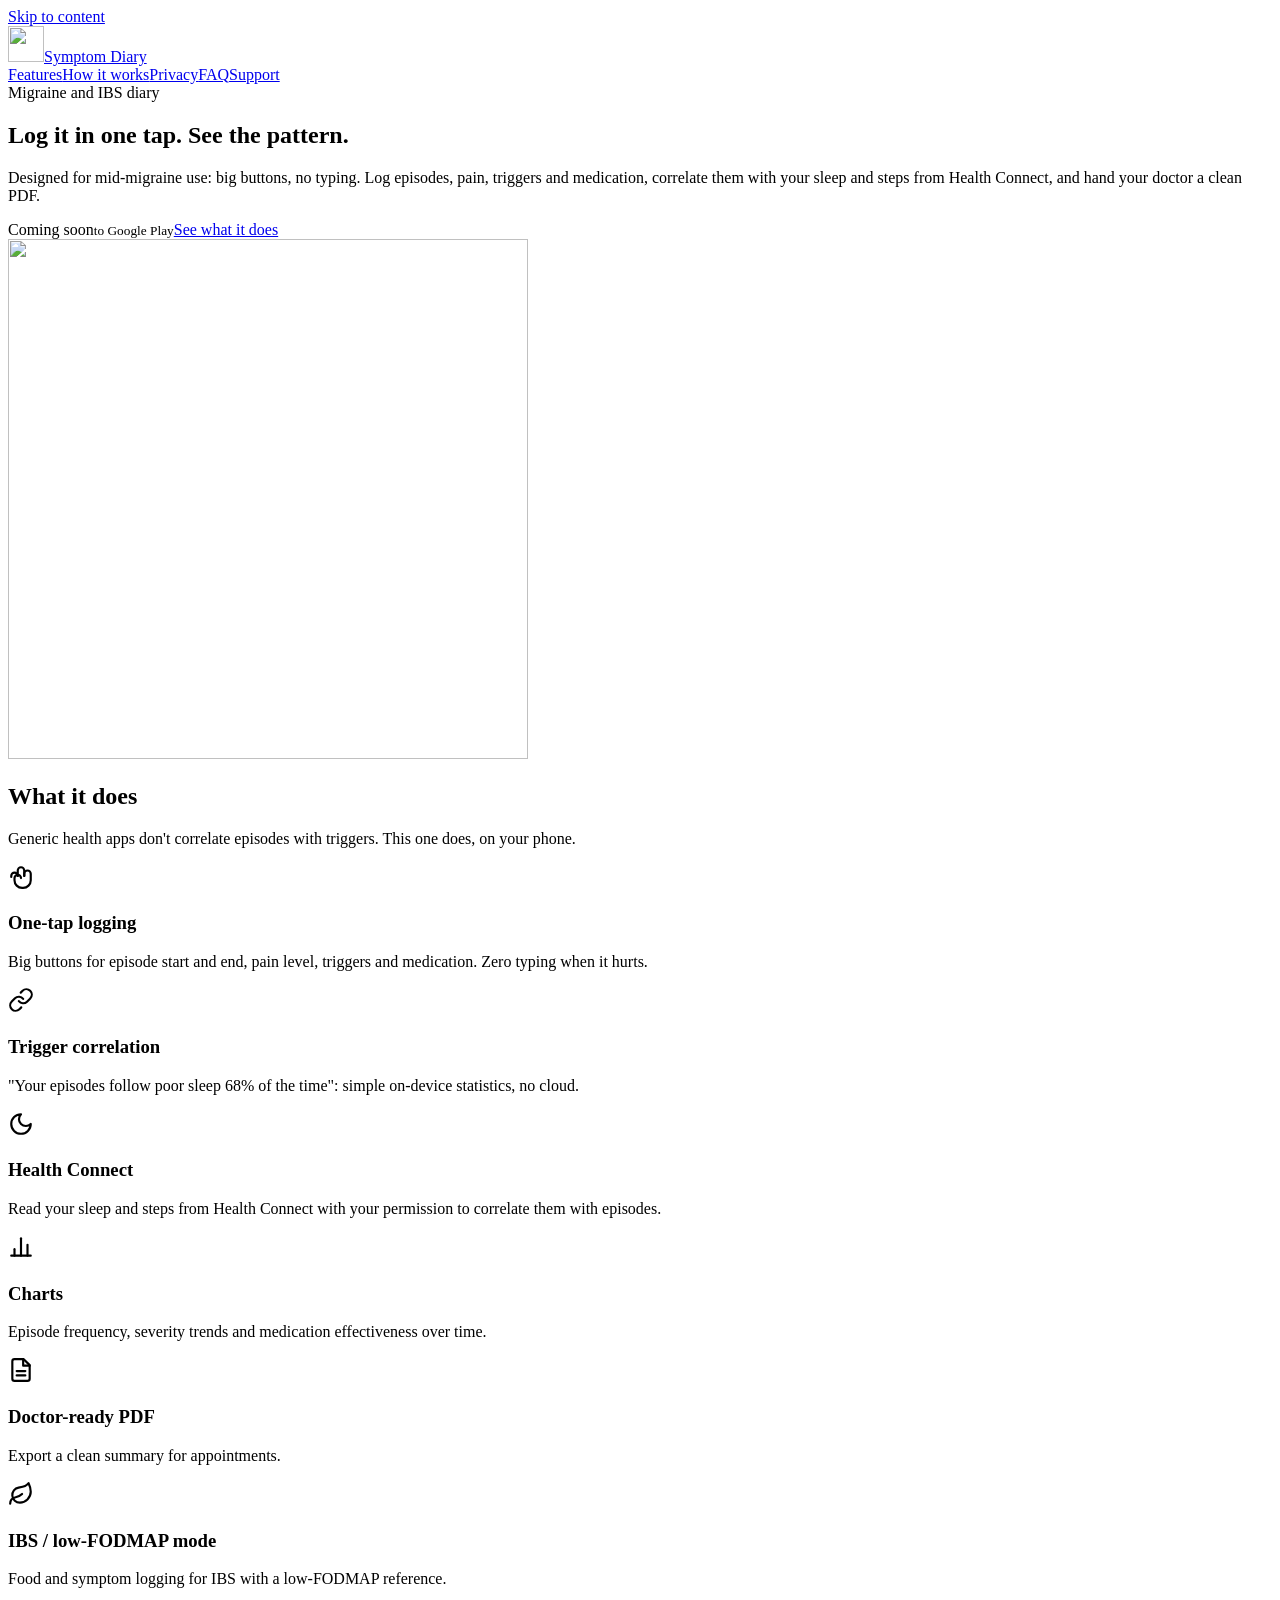
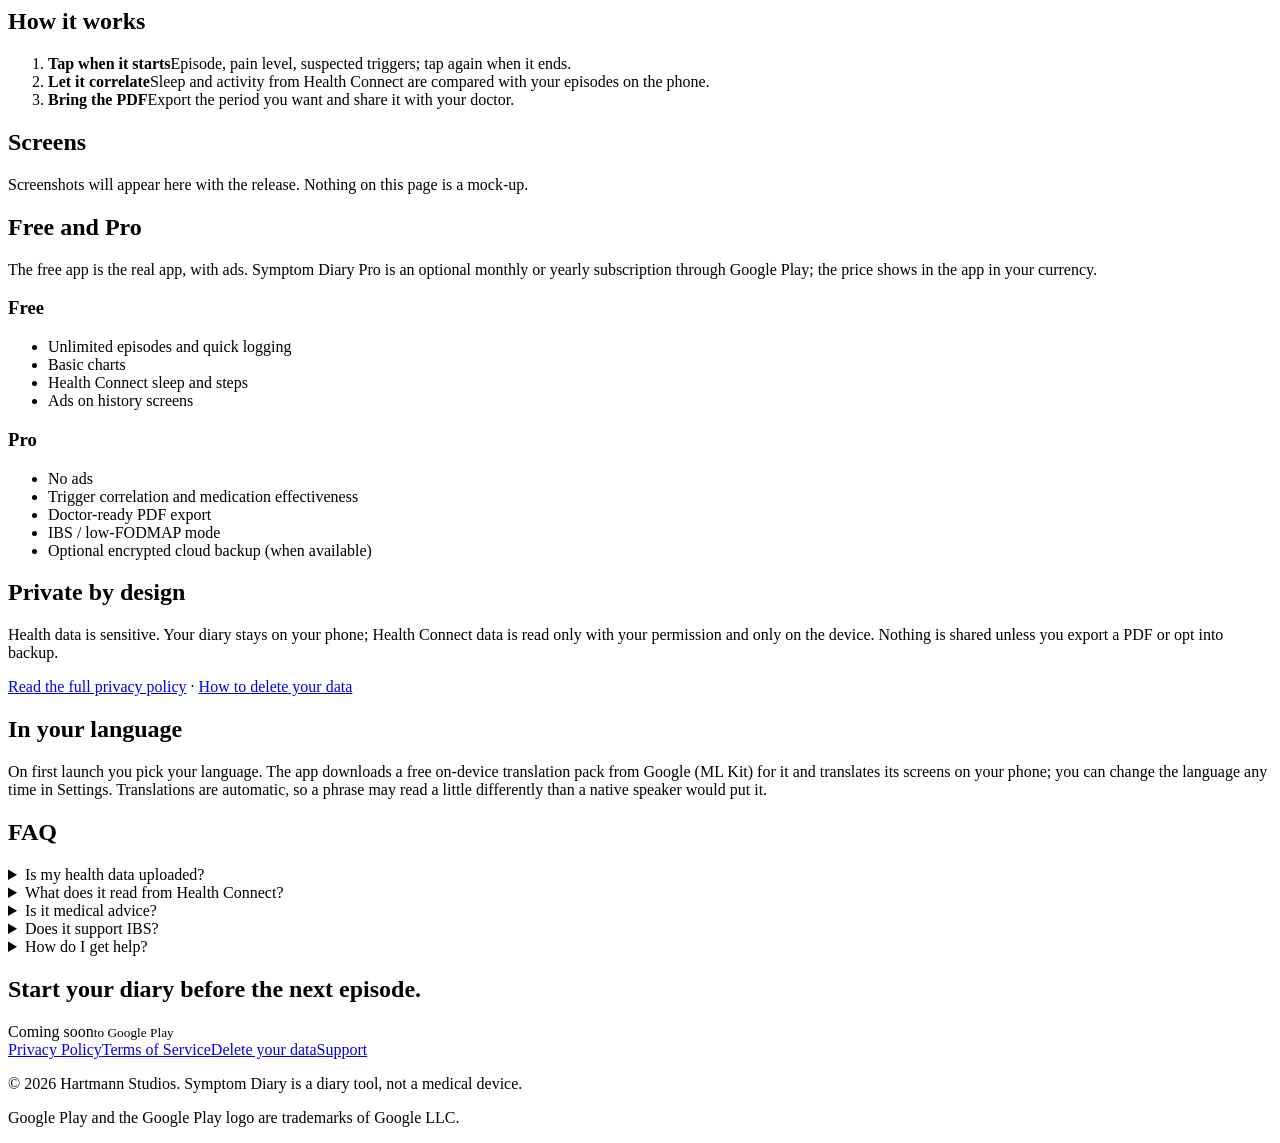
==== index.html @ 0bba3cdd "Initial site" ====
<!doctype html><html lang="en"><head><meta charset="utf-8"><meta name="viewport" content="width=device-width,initial-scale=1">
<title>Symptom Diary — Find what triggers your migraines</title><meta name="description" content="Designed for mid-migraine use: big buttons, no typing. Log episodes, pain, triggers and medication, correlate them with your sleep and steps from Health Connect, and hand your doctor a clean PDF."><link rel="canonical" href="https://chartmann1590.github.io/symptom-diary-site/"><meta name="theme-color" content="#e11d48">
<meta property="og:type" content="website"><meta property="og:site_name" content="Symptom Diary"><meta property="og:title" content="Symptom Diary — Find what triggers your migraines"><meta property="og:description" content="Designed for mid-migraine use: big buttons, no typing. Log episodes, pain, triggers and medication, correlate them with your sleep and steps from Health Connect, and hand your doctor a clean PDF."><meta property="og:url" content="https://chartmann1590.github.io/symptom-diary-site/"><meta property="og:image" content="https://chartmann1590.github.io/symptom-diary-site/img/og.png"><meta property="og:image:width" content="1200"><meta property="og:image:height" content="630">
<meta name="twitter:card" content="summary_large_image"><meta name="twitter:title" content="Symptom Diary — Find what triggers your migraines"><meta name="twitter:description" content="Designed for mid-migraine use: big buttons, no typing. Log episodes, pain, triggers and medication, correlate them with your sleep and steps from Health Connect, and hand your doctor a clean PDF."><meta name="twitter:image" content="https://chartmann1590.github.io/symptom-diary-site/img/og.png">
<link rel="icon" type="image/png" sizes="32x32" href="/symptom-diary-site/img/icon-32.png"><link rel="apple-touch-icon" href="/symptom-diary-site/img/icon-180.png"><link rel="stylesheet" href="/symptom-diary-site/style.css"></head>
<body><a class="skip" href="#main">Skip to content</a>
<header class="top"><div class="wrap nav"><a class="brand" href="/symptom-diary-site/"><img src="/symptom-diary-site/img/icon-192.png" alt="" width="36" height="36"><span>Symptom Diary</span></a>
<nav aria-label="Main"><a href="/symptom-diary-site/#features">Features</a><a href="/symptom-diary-site/#how">How it works</a><a href="/symptom-diary-site/#privacy">Privacy</a><a href="/symptom-diary-site/#faq">FAQ</a><a class="hide-sm" href="/symptom-diary-site/support/">Support</a></nav></div></header>
<main id="main"><section class="hero"><div class="wrap"><div class="copy"><span class="kicker">Migraine and IBS diary</span><h1>Log it in one tap. See the pattern.</h1><p class="lede">Designed for mid-migraine use: big buttons, no typing. Log episodes, pain, triggers and medication, correlate them with your sleep and steps from Health Connect, and hand your doctor a clean PDF.</p><div class="ctas"><span class="btn soon" aria-label="Coming soon to Google Play"><span>Coming soon</span><small>to Google Play</small></span><a class="btn ghost" href="/symptom-diary-site/#features">See what it does</a></div></div>
<div class="art"><img src="/symptom-diary-site/img/hero.png" alt="" width="520" height="520"></div></div></section>
<section class="sec" id="features"><div class="wrap"><h2>What it does</h2><p class="sub">Generic health apps don&#x27;t correlate episodes with triggers. This one does, on your phone.</p><div class="grid"><div class="card"><div class="ic" aria-hidden="true"><svg width="26" height="26" viewBox="0 0 24 24" fill="none" stroke="currentColor" stroke-width="2" stroke-linecap="round" stroke-linejoin="round"><path d="M9 11V6a3 3 0 0 1 6 0v5"/><path d="M15 11V9a3 3 0 0 1 6 0v6a7 7 0 0 1-7 7h-1a7 7 0 0 1-7-7v-2a3 3 0 0 1 6 0"/><path d="M9 11a3 3 0 0 0-6 0v1"/></svg></div><h3>One-tap logging</h3><p>Big buttons for episode start and end, pain level, triggers and medication. Zero typing when it hurts.</p></div><div class="card"><div class="ic" aria-hidden="true"><svg width="26" height="26" viewBox="0 0 24 24" fill="none" stroke="currentColor" stroke-width="2" stroke-linecap="round" stroke-linejoin="round"><path d="M10 13a5 5 0 0 0 7.54.54l3-3a5 5 0 0 0-7.07-7.07l-1.72 1.71"/><path d="M14 11a5 5 0 0 0-7.54-.54l-3 3a5 5 0 0 0 7.07 7.07l1.71-1.71"/></svg></div><h3>Trigger correlation</h3><p>&quot;Your episodes follow poor sleep 68% of the time&quot;: simple on-device statistics, no cloud.</p></div><div class="card"><div class="ic" aria-hidden="true"><svg width="26" height="26" viewBox="0 0 24 24" fill="none" stroke="currentColor" stroke-width="2" stroke-linecap="round" stroke-linejoin="round"><path d="M12 3a6 6 0 0 0 9 9 9 9 0 1 1-9-9Z"/></svg></div><h3>Health Connect</h3><p>Read your sleep and steps from Health Connect with your permission to correlate them with episodes.</p></div><div class="card"><div class="ic" aria-hidden="true"><svg width="26" height="26" viewBox="0 0 24 24" fill="none" stroke="currentColor" stroke-width="2" stroke-linecap="round" stroke-linejoin="round"><line x1="18" y1="20" x2="18" y2="10"/><line x1="12" y1="20" x2="12" y2="4"/><line x1="6" y1="20" x2="6" y2="14"/><line x1="3" y1="20" x2="21" y2="20"/></svg></div><h3>Charts</h3><p>Episode frequency, severity trends and medication effectiveness over time.</p></div><div class="card"><div class="ic" aria-hidden="true"><svg width="26" height="26" viewBox="0 0 24 24" fill="none" stroke="currentColor" stroke-width="2" stroke-linecap="round" stroke-linejoin="round"><path d="M14.5 2H6a2 2 0 0 0-2 2v16a2 2 0 0 0 2 2h12a2 2 0 0 0 2-2V7.5L14.5 2z"/><polyline points="14 2 14 8 20 8"/><line x1="8" y1="13" x2="16" y2="13"/><line x1="8" y1="17" x2="16" y2="17"/></svg></div><h3>Doctor-ready PDF</h3><p>Export a clean summary for appointments.</p></div><div class="card"><div class="ic" aria-hidden="true"><svg width="26" height="26" viewBox="0 0 24 24" fill="none" stroke="currentColor" stroke-width="2" stroke-linecap="round" stroke-linejoin="round"><path d="M11 20A7 7 0 0 1 9.8 6.1C15.5 5 17 4.48 19 2c1 2 2 4.18 2 8 0 5.5-4.78 10-10 10Z"/><path d="M2 21c0-3 1.85-5.36 5.08-6C9.5 14.52 12 13 13 12"/></svg></div><h3>IBS / low-FODMAP mode</h3><p>Food and symptom logging for IBS with a low-FODMAP reference.</p></div></div></div></section>
<section class="sec alt" id="how"><div class="wrap"><h2>How it works</h2><ol class="steps"><li><b>Tap when it starts</b><span>Episode, pain level, suspected triggers; tap again when it ends.</span></li><li><b>Let it correlate</b><span>Sleep and activity from Health Connect are compared with your episodes on the phone.</span></li><li><b>Bring the PDF</b><span>Export the period you want and share it with your doctor.</span></li></ol></div></section>
<section class="sec" id="screens"><div class="wrap"><h2>Screens</h2><p class="sub">Screenshots will appear here with the release. Nothing on this page is a mock-up.</p></div></section>
<section class="sec" id="plans"><div class="wrap"><h2>Free and Pro</h2><p class="sub">The free app is the real app, with ads. Symptom Diary Pro is an optional monthly or yearly subscription through Google Play; the price shows in the app in your currency.</p>
<div class="plans"><div class="card"><h3>Free</h3><ul><li>Unlimited episodes and quick logging</li><li>Basic charts</li><li>Health Connect sleep and steps</li><li>Ads on history screens</li></ul></div><div class="card pro"><h3>Pro</h3><ul><li>No ads</li><li>Trigger correlation and medication effectiveness</li><li>Doctor-ready PDF export</li><li>IBS / low-FODMAP mode</li><li>Optional encrypted cloud backup (when available)</li></ul></div></div></div></section>
<section class="sec alt" id="privacy"><div class="wrap"><h2>Private by design</h2><p class="sub">Health data is sensitive. Your diary stays on your phone; Health Connect data is read only with your permission and only on the device. Nothing is shared unless you export a PDF or opt into backup.</p><p><a href="/symptom-diary-site/privacy/">Read the full privacy policy</a> &middot; <a href="/symptom-diary-site/delete/">How to delete your data</a></p></div></section>
<section class="sec" id="languages"><div class="wrap"><h2>In your language</h2><p class="sub">On first launch you pick your language. The app downloads a free on-device translation pack from Google (ML Kit) for it and translates its screens on your phone; you can change the language any time in Settings. Translations are automatic, so a phrase may read a little differently than a native speaker would put it.</p></div></section>
<section class="sec alt" id="faq"><div class="wrap narrow"><h2>FAQ</h2><details><summary>Is my health data uploaded?</summary><p>No. Episodes, triggers and Health Connect data stay on your phone. The only way data leaves is a PDF you export or the optional cloud backup if you turn it on.</p></details><details><summary>What does it read from Health Connect?</summary><p>Sleep sessions and steps, with your permission, to correlate with episodes. You can revoke access in Health Connect at any time.</p></details><details><summary>Is it medical advice?</summary><p>No. It is a diary and statistics tool, not a medical device, and it does not diagnose or treat anything.</p></details><details><summary>Does it support IBS?</summary><p>Yes: an IBS / low-FODMAP mode (Pro) adds food logging and a reference list.</p></details><details><summary>How do I get help?</summary><p>Open an issue on our <a href="https://github.com/chartmann1590/symptom-diary-site/issues/new">GitHub page</a>; please never post health details there.</p></details></div></section>
<section class="sec cta-end"><div class="wrap"><h2>Start your diary before the next episode.</h2><div class="ctas"><span class="btn soon" aria-label="Coming soon to Google Play"><span>Coming soon</span><small>to Google Play</small></span></div></div></section></main>
<footer class="foot"><div class="wrap"><div class="foot-links"><a href="/symptom-diary-site/privacy/">Privacy Policy</a><a href="/symptom-diary-site/terms/">Terms of Service</a><a href="/symptom-diary-site/delete/">Delete your data</a><a href="/symptom-diary-site/support/">Support</a></div>
<p>&copy; 2026 Hartmann Studios. Symptom Diary is a diary tool, not a medical device.</p><p class="tm">Google Play and the Google Play logo are trademarks of Google LLC.</p></div></footer></body></html>
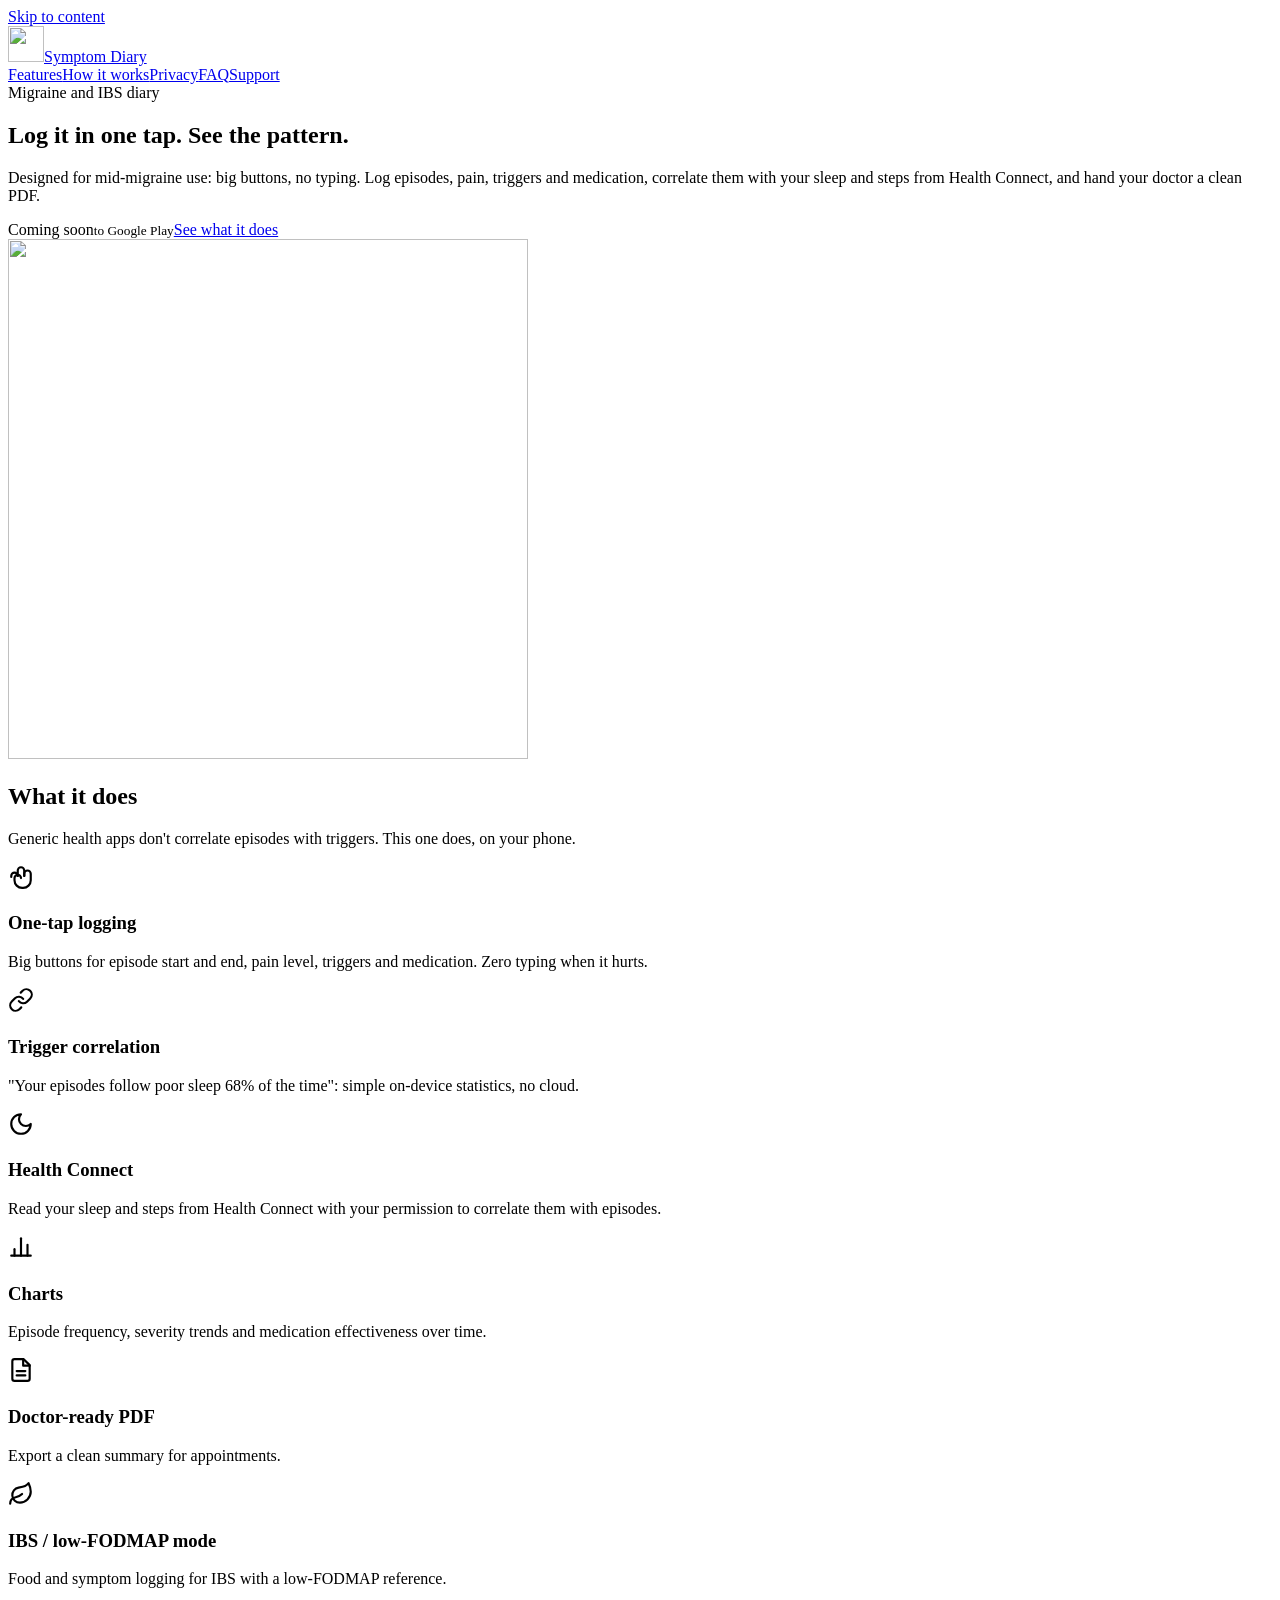
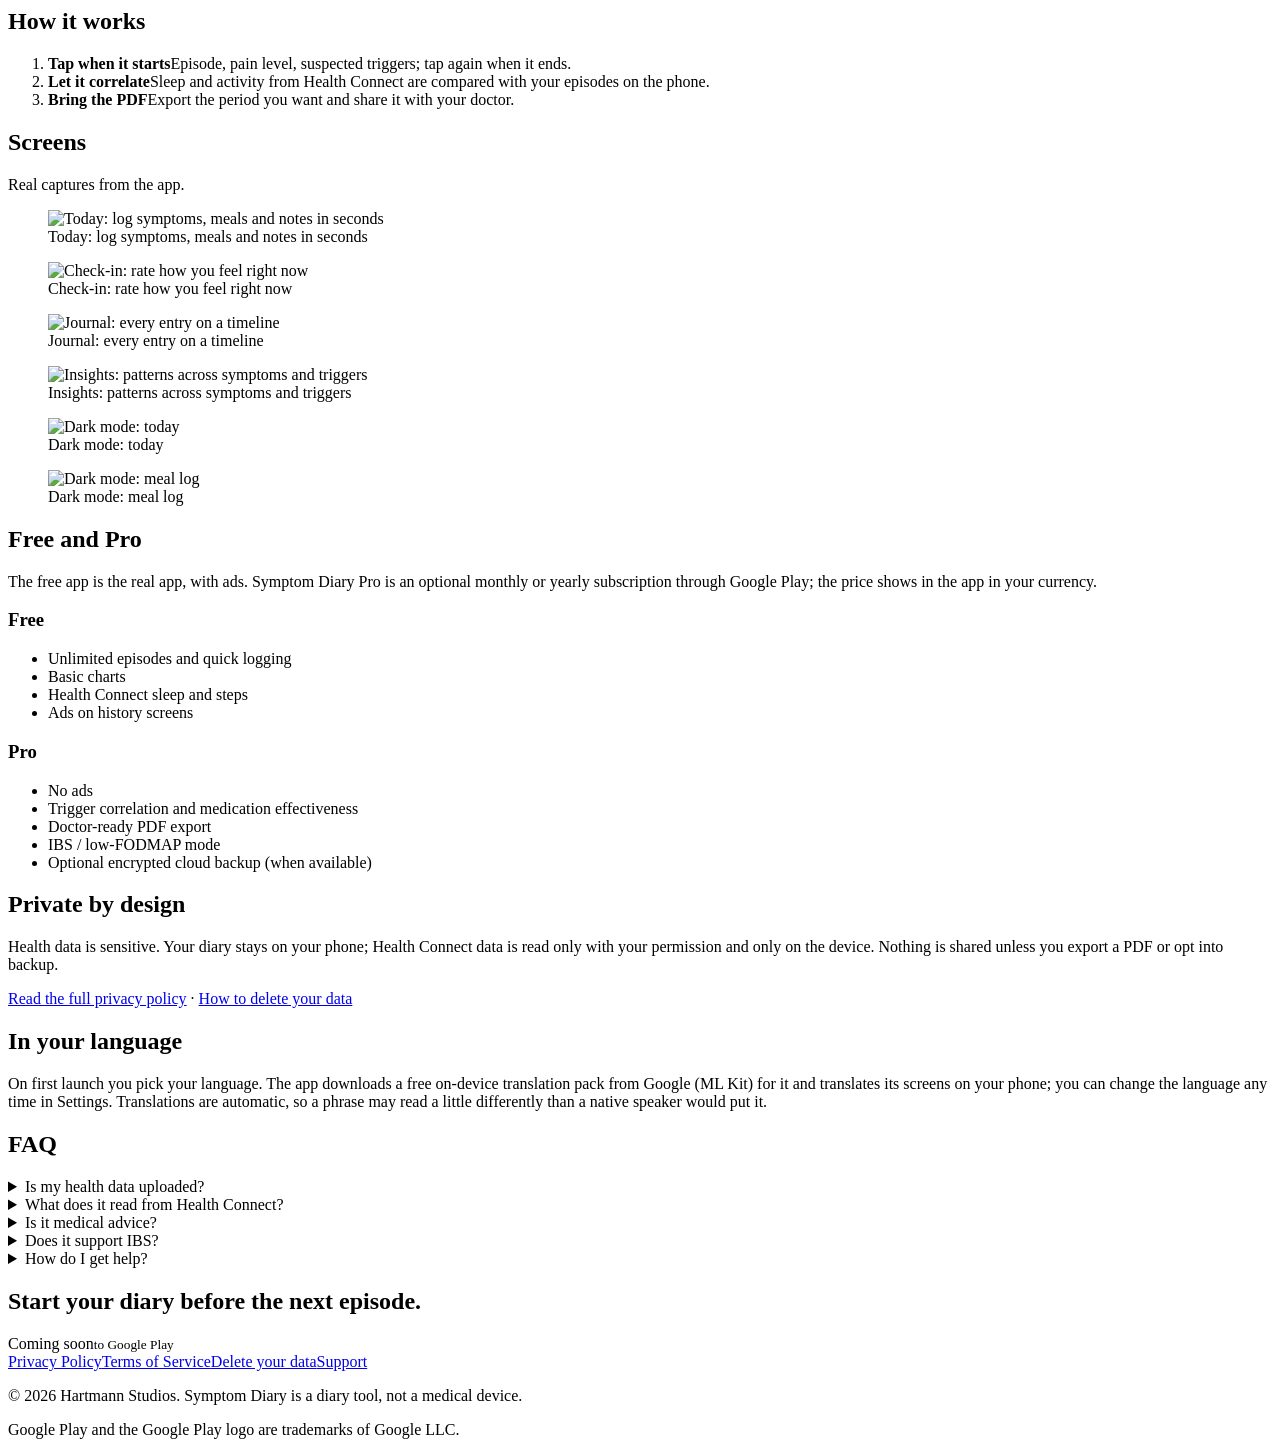
==== commit b017613c: "Add promo video and real app screenshots" ====
--- a/index.html
+++ b/index.html
@@ -9,8 +9,9 @@
 <main id="main"><section class="hero"><div class="wrap"><div class="copy"><span class="kicker">Migraine and IBS diary</span><h1>Log it in one tap. See the pattern.</h1><p class="lede">Designed for mid-migraine use: big buttons, no typing. Log episodes, pain, triggers and medication, correlate them with your sleep and steps from Health Connect, and hand your doctor a clean PDF.</p><div class="ctas"><span class="btn soon" aria-label="Coming soon to Google Play"><span>Coming soon</span><small>to Google Play</small></span><a class="btn ghost" href="/symptom-diary-site/#features">See what it does</a></div></div>
 <div class="art"><img src="/symptom-diary-site/img/hero.png" alt="" width="520" height="520"></div></div></section>
 <section class="sec" id="features"><div class="wrap"><h2>What it does</h2><p class="sub">Generic health apps don&#x27;t correlate episodes with triggers. This one does, on your phone.</p><div class="grid"><div class="card"><div class="ic" aria-hidden="true"><svg width="26" height="26" viewBox="0 0 24 24" fill="none" stroke="currentColor" stroke-width="2" stroke-linecap="round" stroke-linejoin="round"><path d="M9 11V6a3 3 0 0 1 6 0v5"/><path d="M15 11V9a3 3 0 0 1 6 0v6a7 7 0 0 1-7 7h-1a7 7 0 0 1-7-7v-2a3 3 0 0 1 6 0"/><path d="M9 11a3 3 0 0 0-6 0v1"/></svg></div><h3>One-tap logging</h3><p>Big buttons for episode start and end, pain level, triggers and medication. Zero typing when it hurts.</p></div><div class="card"><div class="ic" aria-hidden="true"><svg width="26" height="26" viewBox="0 0 24 24" fill="none" stroke="currentColor" stroke-width="2" stroke-linecap="round" stroke-linejoin="round"><path d="M10 13a5 5 0 0 0 7.54.54l3-3a5 5 0 0 0-7.07-7.07l-1.72 1.71"/><path d="M14 11a5 5 0 0 0-7.54-.54l-3 3a5 5 0 0 0 7.07 7.07l1.71-1.71"/></svg></div><h3>Trigger correlation</h3><p>&quot;Your episodes follow poor sleep 68% of the time&quot;: simple on-device statistics, no cloud.</p></div><div class="card"><div class="ic" aria-hidden="true"><svg width="26" height="26" viewBox="0 0 24 24" fill="none" stroke="currentColor" stroke-width="2" stroke-linecap="round" stroke-linejoin="round"><path d="M12 3a6 6 0 0 0 9 9 9 9 0 1 1-9-9Z"/></svg></div><h3>Health Connect</h3><p>Read your sleep and steps from Health Connect with your permission to correlate them with episodes.</p></div><div class="card"><div class="ic" aria-hidden="true"><svg width="26" height="26" viewBox="0 0 24 24" fill="none" stroke="currentColor" stroke-width="2" stroke-linecap="round" stroke-linejoin="round"><line x1="18" y1="20" x2="18" y2="10"/><line x1="12" y1="20" x2="12" y2="4"/><line x1="6" y1="20" x2="6" y2="14"/><line x1="3" y1="20" x2="21" y2="20"/></svg></div><h3>Charts</h3><p>Episode frequency, severity trends and medication effectiveness over time.</p></div><div class="card"><div class="ic" aria-hidden="true"><svg width="26" height="26" viewBox="0 0 24 24" fill="none" stroke="currentColor" stroke-width="2" stroke-linecap="round" stroke-linejoin="round"><path d="M14.5 2H6a2 2 0 0 0-2 2v16a2 2 0 0 0 2 2h12a2 2 0 0 0 2-2V7.5L14.5 2z"/><polyline points="14 2 14 8 20 8"/><line x1="8" y1="13" x2="16" y2="13"/><line x1="8" y1="17" x2="16" y2="17"/></svg></div><h3>Doctor-ready PDF</h3><p>Export a clean summary for appointments.</p></div><div class="card"><div class="ic" aria-hidden="true"><svg width="26" height="26" viewBox="0 0 24 24" fill="none" stroke="currentColor" stroke-width="2" stroke-linecap="round" stroke-linejoin="round"><path d="M11 20A7 7 0 0 1 9.8 6.1C15.5 5 17 4.48 19 2c1 2 2 4.18 2 8 0 5.5-4.78 10-10 10Z"/><path d="M2 21c0-3 1.85-5.36 5.08-6C9.5 14.52 12 13 13 12"/></svg></div><h3>IBS / low-FODMAP mode</h3><p>Food and symptom logging for IBS with a low-FODMAP reference.</p></div></div></div></section>
+
 <section class="sec alt" id="how"><div class="wrap"><h2>How it works</h2><ol class="steps"><li><b>Tap when it starts</b><span>Episode, pain level, suspected triggers; tap again when it ends.</span></li><li><b>Let it correlate</b><span>Sleep and activity from Health Connect are compared with your episodes on the phone.</span></li><li><b>Bring the PDF</b><span>Export the period you want and share it with your doctor.</span></li></ol></div></section>
-<section class="sec" id="screens"><div class="wrap"><h2>Screens</h2><p class="sub">Screenshots will appear here with the release. Nothing on this page is a mock-up.</p></div></section>
+<section class="sec" id="screens"><div class="wrap"><h2>Screens</h2><p class="sub">Real captures from the app.</p><div class="shots"><figure class="shot"><img src="/symptom-diary-site/img/shots/shot-1.webp" alt="Today: log symptoms, meals and notes in seconds" loading="lazy"><figcaption>Today: log symptoms, meals and notes in seconds</figcaption></figure><figure class="shot"><img src="/symptom-diary-site/img/shots/shot-2.webp" alt="Check-in: rate how you feel right now" loading="lazy"><figcaption>Check-in: rate how you feel right now</figcaption></figure><figure class="shot"><img src="/symptom-diary-site/img/shots/shot-3.webp" alt="Journal: every entry on a timeline" loading="lazy"><figcaption>Journal: every entry on a timeline</figcaption></figure><figure class="shot"><img src="/symptom-diary-site/img/shots/shot-4.webp" alt="Insights: patterns across symptoms and triggers" loading="lazy"><figcaption>Insights: patterns across symptoms and triggers</figcaption></figure><figure class="shot"><img src="/symptom-diary-site/img/shots/shot-5.webp" alt="Dark mode: today" loading="lazy"><figcaption>Dark mode: today</figcaption></figure><figure class="shot"><img src="/symptom-diary-site/img/shots/shot-6.webp" alt="Dark mode: meal log" loading="lazy"><figcaption>Dark mode: meal log</figcaption></figure></div></div></section>
 <section class="sec" id="plans"><div class="wrap"><h2>Free and Pro</h2><p class="sub">The free app is the real app, with ads. Symptom Diary Pro is an optional monthly or yearly subscription through Google Play; the price shows in the app in your currency.</p>
 <div class="plans"><div class="card"><h3>Free</h3><ul><li>Unlimited episodes and quick logging</li><li>Basic charts</li><li>Health Connect sleep and steps</li><li>Ads on history screens</li></ul></div><div class="card pro"><h3>Pro</h3><ul><li>No ads</li><li>Trigger correlation and medication effectiveness</li><li>Doctor-ready PDF export</li><li>IBS / low-FODMAP mode</li><li>Optional encrypted cloud backup (when available)</li></ul></div></div></div></section>
 <section class="sec alt" id="privacy"><div class="wrap"><h2>Private by design</h2><p class="sub">Health data is sensitive. Your diary stays on your phone; Health Connect data is read only with your permission and only on the device. Nothing is shared unless you export a PDF or opt into backup.</p><p><a href="/symptom-diary-site/privacy/">Read the full privacy policy</a> &middot; <a href="/symptom-diary-site/delete/">How to delete your data</a></p></div></section>
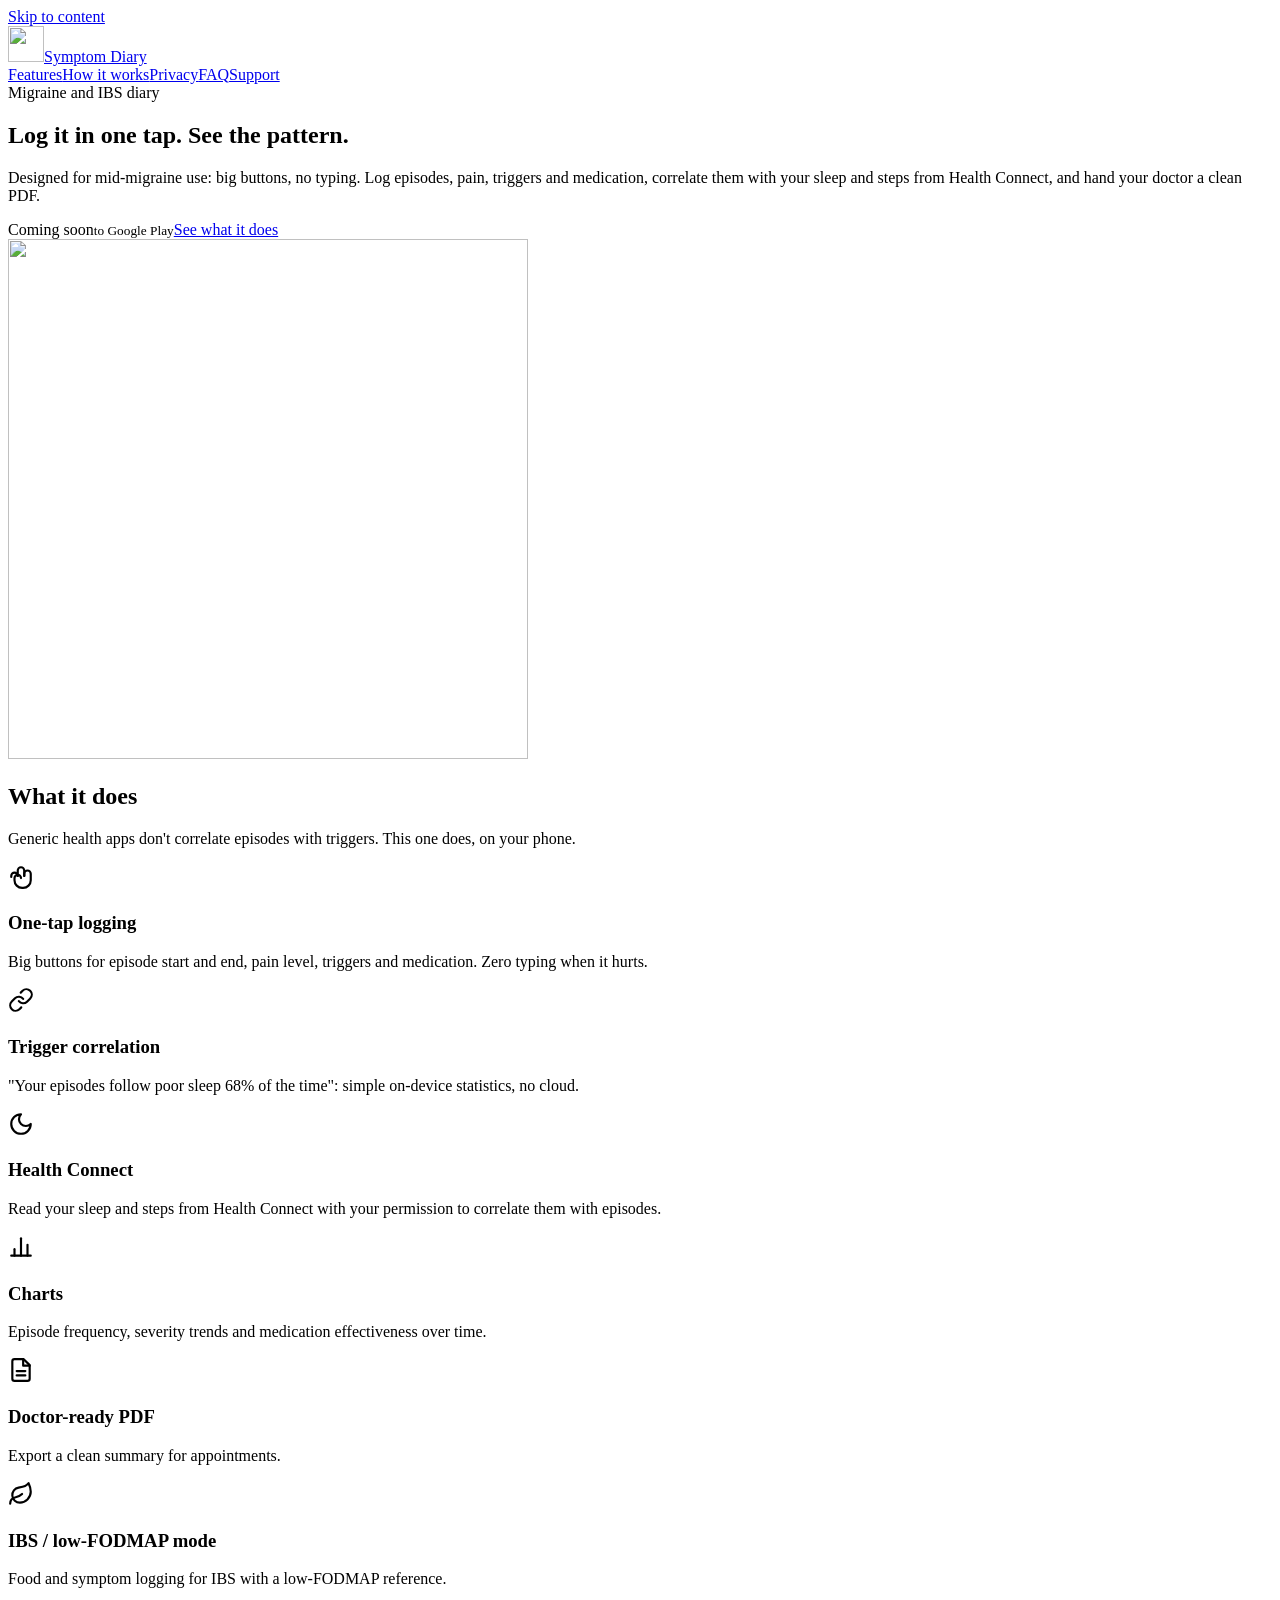
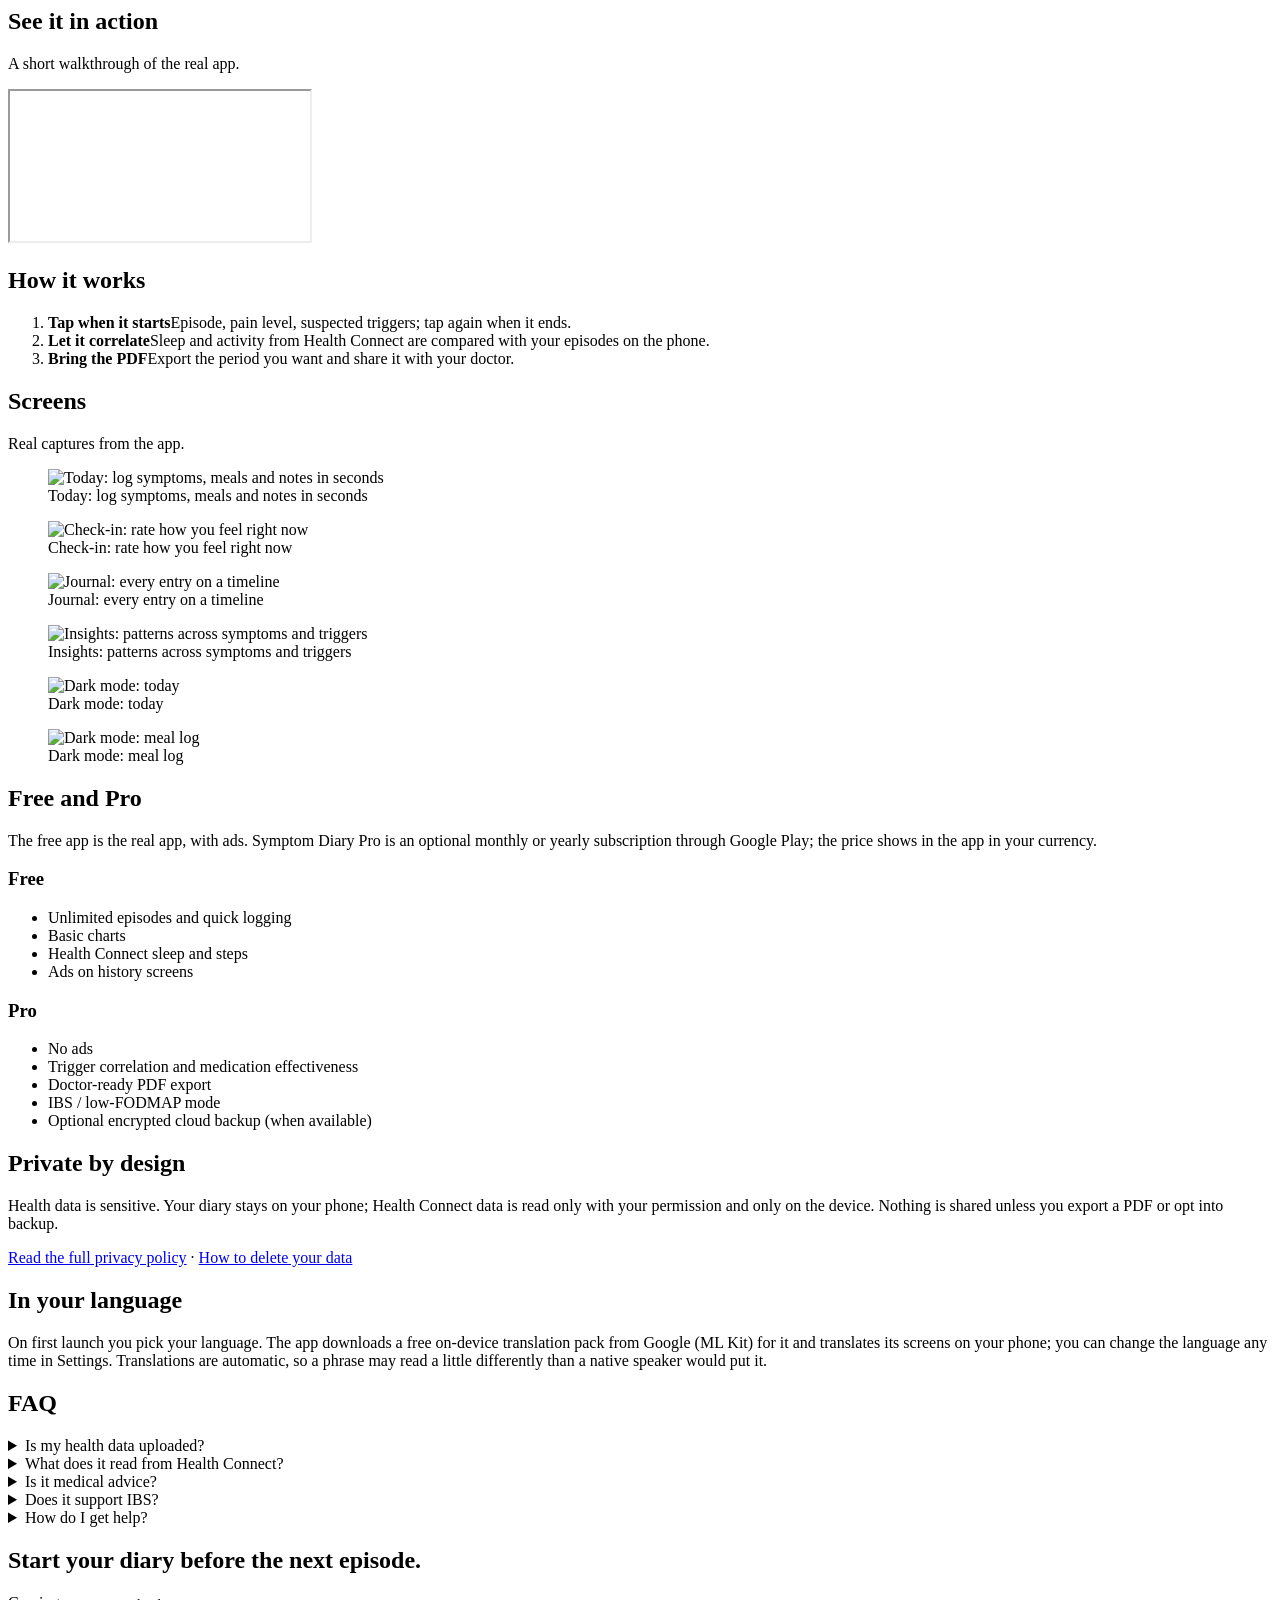
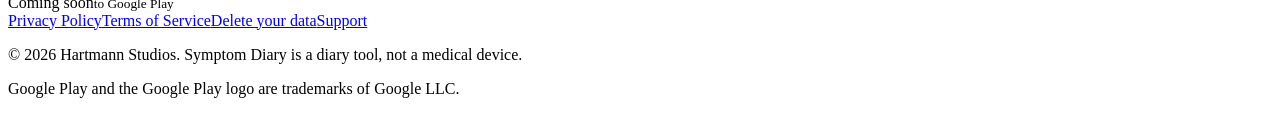
==== commit df343fbe: "Embed the promo video" ====
--- a/index.html
+++ b/index.html
@@ -9,7 +9,7 @@
 <main id="main"><section class="hero"><div class="wrap"><div class="copy"><span class="kicker">Migraine and IBS diary</span><h1>Log it in one tap. See the pattern.</h1><p class="lede">Designed for mid-migraine use: big buttons, no typing. Log episodes, pain, triggers and medication, correlate them with your sleep and steps from Health Connect, and hand your doctor a clean PDF.</p><div class="ctas"><span class="btn soon" aria-label="Coming soon to Google Play"><span>Coming soon</span><small>to Google Play</small></span><a class="btn ghost" href="/symptom-diary-site/#features">See what it does</a></div></div>
 <div class="art"><img src="/symptom-diary-site/img/hero.png" alt="" width="520" height="520"></div></div></section>
 <section class="sec" id="features"><div class="wrap"><h2>What it does</h2><p class="sub">Generic health apps don&#x27;t correlate episodes with triggers. This one does, on your phone.</p><div class="grid"><div class="card"><div class="ic" aria-hidden="true"><svg width="26" height="26" viewBox="0 0 24 24" fill="none" stroke="currentColor" stroke-width="2" stroke-linecap="round" stroke-linejoin="round"><path d="M9 11V6a3 3 0 0 1 6 0v5"/><path d="M15 11V9a3 3 0 0 1 6 0v6a7 7 0 0 1-7 7h-1a7 7 0 0 1-7-7v-2a3 3 0 0 1 6 0"/><path d="M9 11a3 3 0 0 0-6 0v1"/></svg></div><h3>One-tap logging</h3><p>Big buttons for episode start and end, pain level, triggers and medication. Zero typing when it hurts.</p></div><div class="card"><div class="ic" aria-hidden="true"><svg width="26" height="26" viewBox="0 0 24 24" fill="none" stroke="currentColor" stroke-width="2" stroke-linecap="round" stroke-linejoin="round"><path d="M10 13a5 5 0 0 0 7.54.54l3-3a5 5 0 0 0-7.07-7.07l-1.72 1.71"/><path d="M14 11a5 5 0 0 0-7.54-.54l-3 3a5 5 0 0 0 7.07 7.07l1.71-1.71"/></svg></div><h3>Trigger correlation</h3><p>&quot;Your episodes follow poor sleep 68% of the time&quot;: simple on-device statistics, no cloud.</p></div><div class="card"><div class="ic" aria-hidden="true"><svg width="26" height="26" viewBox="0 0 24 24" fill="none" stroke="currentColor" stroke-width="2" stroke-linecap="round" stroke-linejoin="round"><path d="M12 3a6 6 0 0 0 9 9 9 9 0 1 1-9-9Z"/></svg></div><h3>Health Connect</h3><p>Read your sleep and steps from Health Connect with your permission to correlate them with episodes.</p></div><div class="card"><div class="ic" aria-hidden="true"><svg width="26" height="26" viewBox="0 0 24 24" fill="none" stroke="currentColor" stroke-width="2" stroke-linecap="round" stroke-linejoin="round"><line x1="18" y1="20" x2="18" y2="10"/><line x1="12" y1="20" x2="12" y2="4"/><line x1="6" y1="20" x2="6" y2="14"/><line x1="3" y1="20" x2="21" y2="20"/></svg></div><h3>Charts</h3><p>Episode frequency, severity trends and medication effectiveness over time.</p></div><div class="card"><div class="ic" aria-hidden="true"><svg width="26" height="26" viewBox="0 0 24 24" fill="none" stroke="currentColor" stroke-width="2" stroke-linecap="round" stroke-linejoin="round"><path d="M14.5 2H6a2 2 0 0 0-2 2v16a2 2 0 0 0 2 2h12a2 2 0 0 0 2-2V7.5L14.5 2z"/><polyline points="14 2 14 8 20 8"/><line x1="8" y1="13" x2="16" y2="13"/><line x1="8" y1="17" x2="16" y2="17"/></svg></div><h3>Doctor-ready PDF</h3><p>Export a clean summary for appointments.</p></div><div class="card"><div class="ic" aria-hidden="true"><svg width="26" height="26" viewBox="0 0 24 24" fill="none" stroke="currentColor" stroke-width="2" stroke-linecap="round" stroke-linejoin="round"><path d="M11 20A7 7 0 0 1 9.8 6.1C15.5 5 17 4.48 19 2c1 2 2 4.18 2 8 0 5.5-4.78 10-10 10Z"/><path d="M2 21c0-3 1.85-5.36 5.08-6C9.5 14.52 12 13 13 12"/></svg></div><h3>IBS / low-FODMAP mode</h3><p>Food and symptom logging for IBS with a low-FODMAP reference.</p></div></div></div></section>
-
+<section class="sec alt" id="video"><div class="wrap"><h2>See it in action</h2><p class="sub">A short walkthrough of the real app.</p><div class="video"><iframe src="https://www.youtube-nocookie.com/embed/c-IWx2e9zgI?rel=0" title="Symptom Diary promo video" loading="lazy" allow="accelerometer; autoplay; clipboard-write; encrypted-media; gyroscope; picture-in-picture; web-share" allowfullscreen referrerpolicy="strict-origin-when-cross-origin"></iframe></div></div></section>
 <section class="sec alt" id="how"><div class="wrap"><h2>How it works</h2><ol class="steps"><li><b>Tap when it starts</b><span>Episode, pain level, suspected triggers; tap again when it ends.</span></li><li><b>Let it correlate</b><span>Sleep and activity from Health Connect are compared with your episodes on the phone.</span></li><li><b>Bring the PDF</b><span>Export the period you want and share it with your doctor.</span></li></ol></div></section>
 <section class="sec" id="screens"><div class="wrap"><h2>Screens</h2><p class="sub">Real captures from the app.</p><div class="shots"><figure class="shot"><img src="/symptom-diary-site/img/shots/shot-1.webp" alt="Today: log symptoms, meals and notes in seconds" loading="lazy"><figcaption>Today: log symptoms, meals and notes in seconds</figcaption></figure><figure class="shot"><img src="/symptom-diary-site/img/shots/shot-2.webp" alt="Check-in: rate how you feel right now" loading="lazy"><figcaption>Check-in: rate how you feel right now</figcaption></figure><figure class="shot"><img src="/symptom-diary-site/img/shots/shot-3.webp" alt="Journal: every entry on a timeline" loading="lazy"><figcaption>Journal: every entry on a timeline</figcaption></figure><figure class="shot"><img src="/symptom-diary-site/img/shots/shot-4.webp" alt="Insights: patterns across symptoms and triggers" loading="lazy"><figcaption>Insights: patterns across symptoms and triggers</figcaption></figure><figure class="shot"><img src="/symptom-diary-site/img/shots/shot-5.webp" alt="Dark mode: today" loading="lazy"><figcaption>Dark mode: today</figcaption></figure><figure class="shot"><img src="/symptom-diary-site/img/shots/shot-6.webp" alt="Dark mode: meal log" loading="lazy"><figcaption>Dark mode: meal log</figcaption></figure></div></div></section>
 <section class="sec" id="plans"><div class="wrap"><h2>Free and Pro</h2><p class="sub">The free app is the real app, with ads. Symptom Diary Pro is an optional monthly or yearly subscription through Google Play; the price shows in the app in your currency.</p>
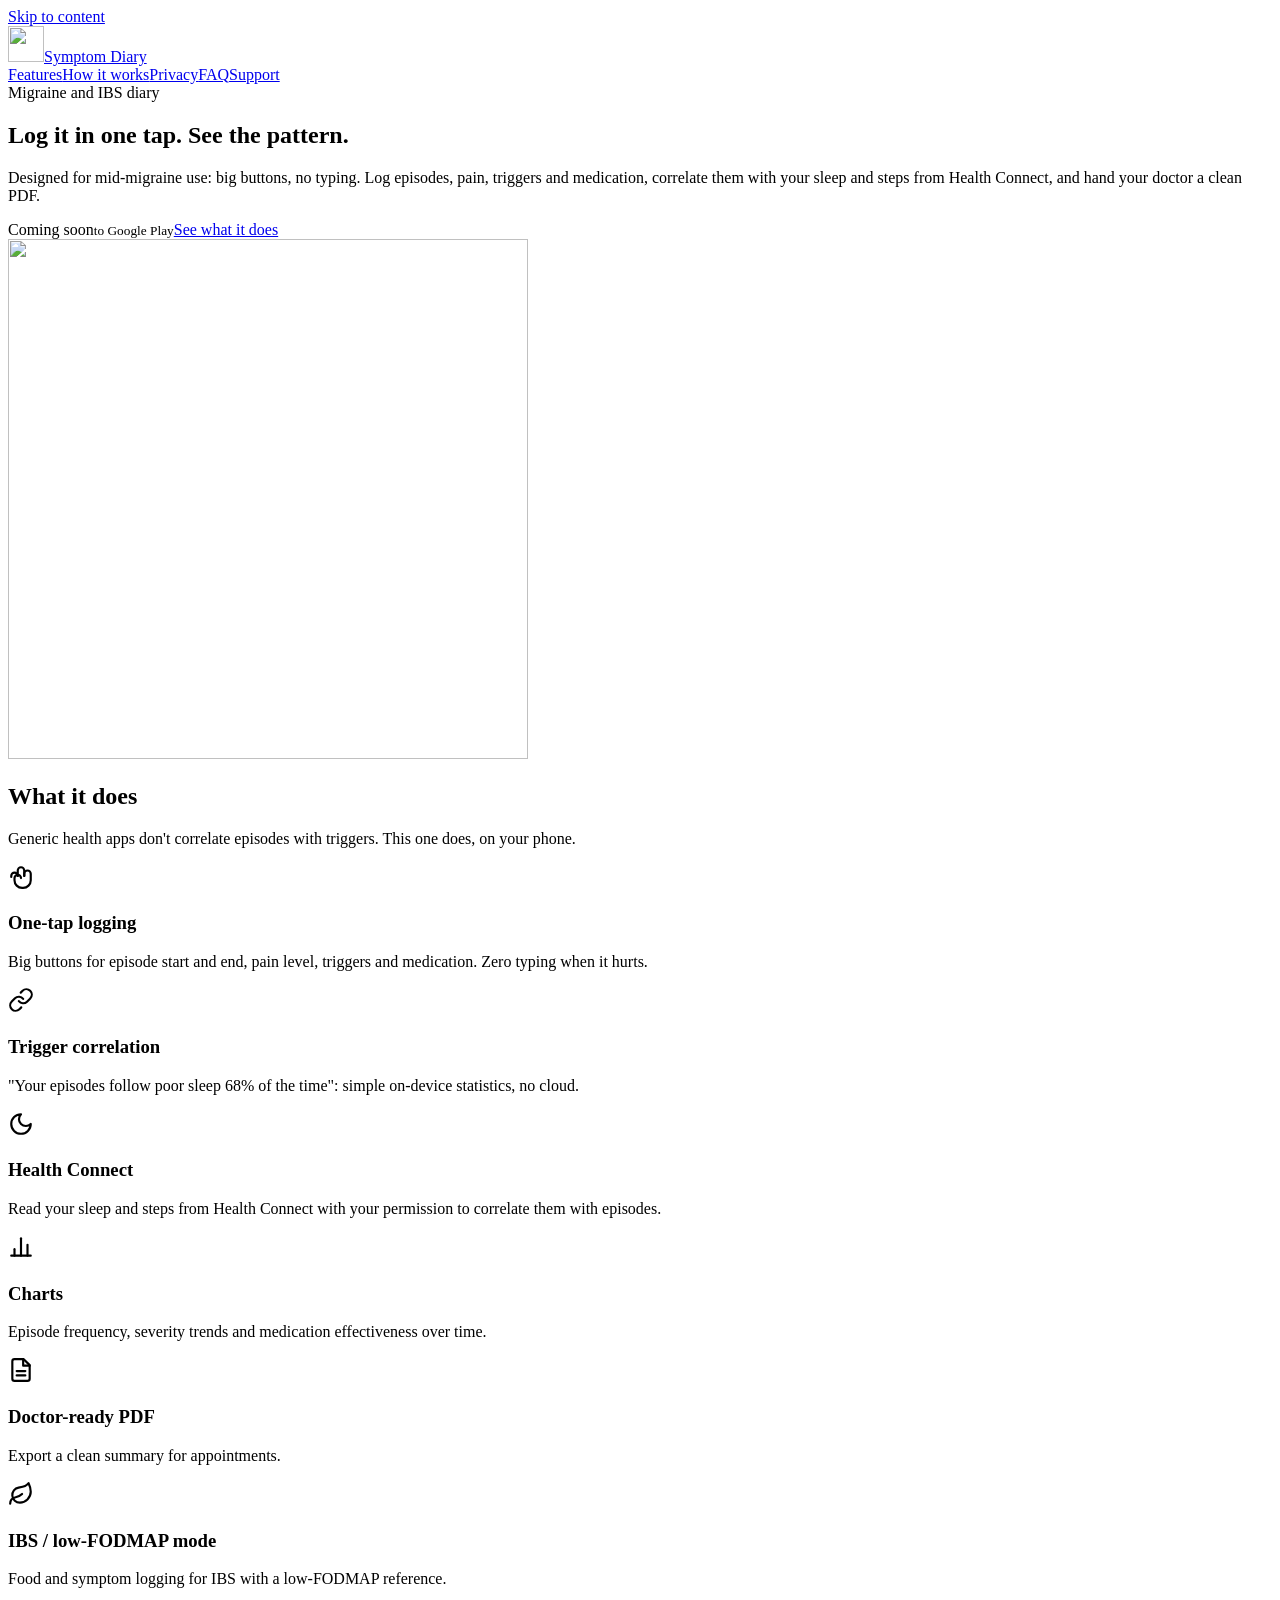
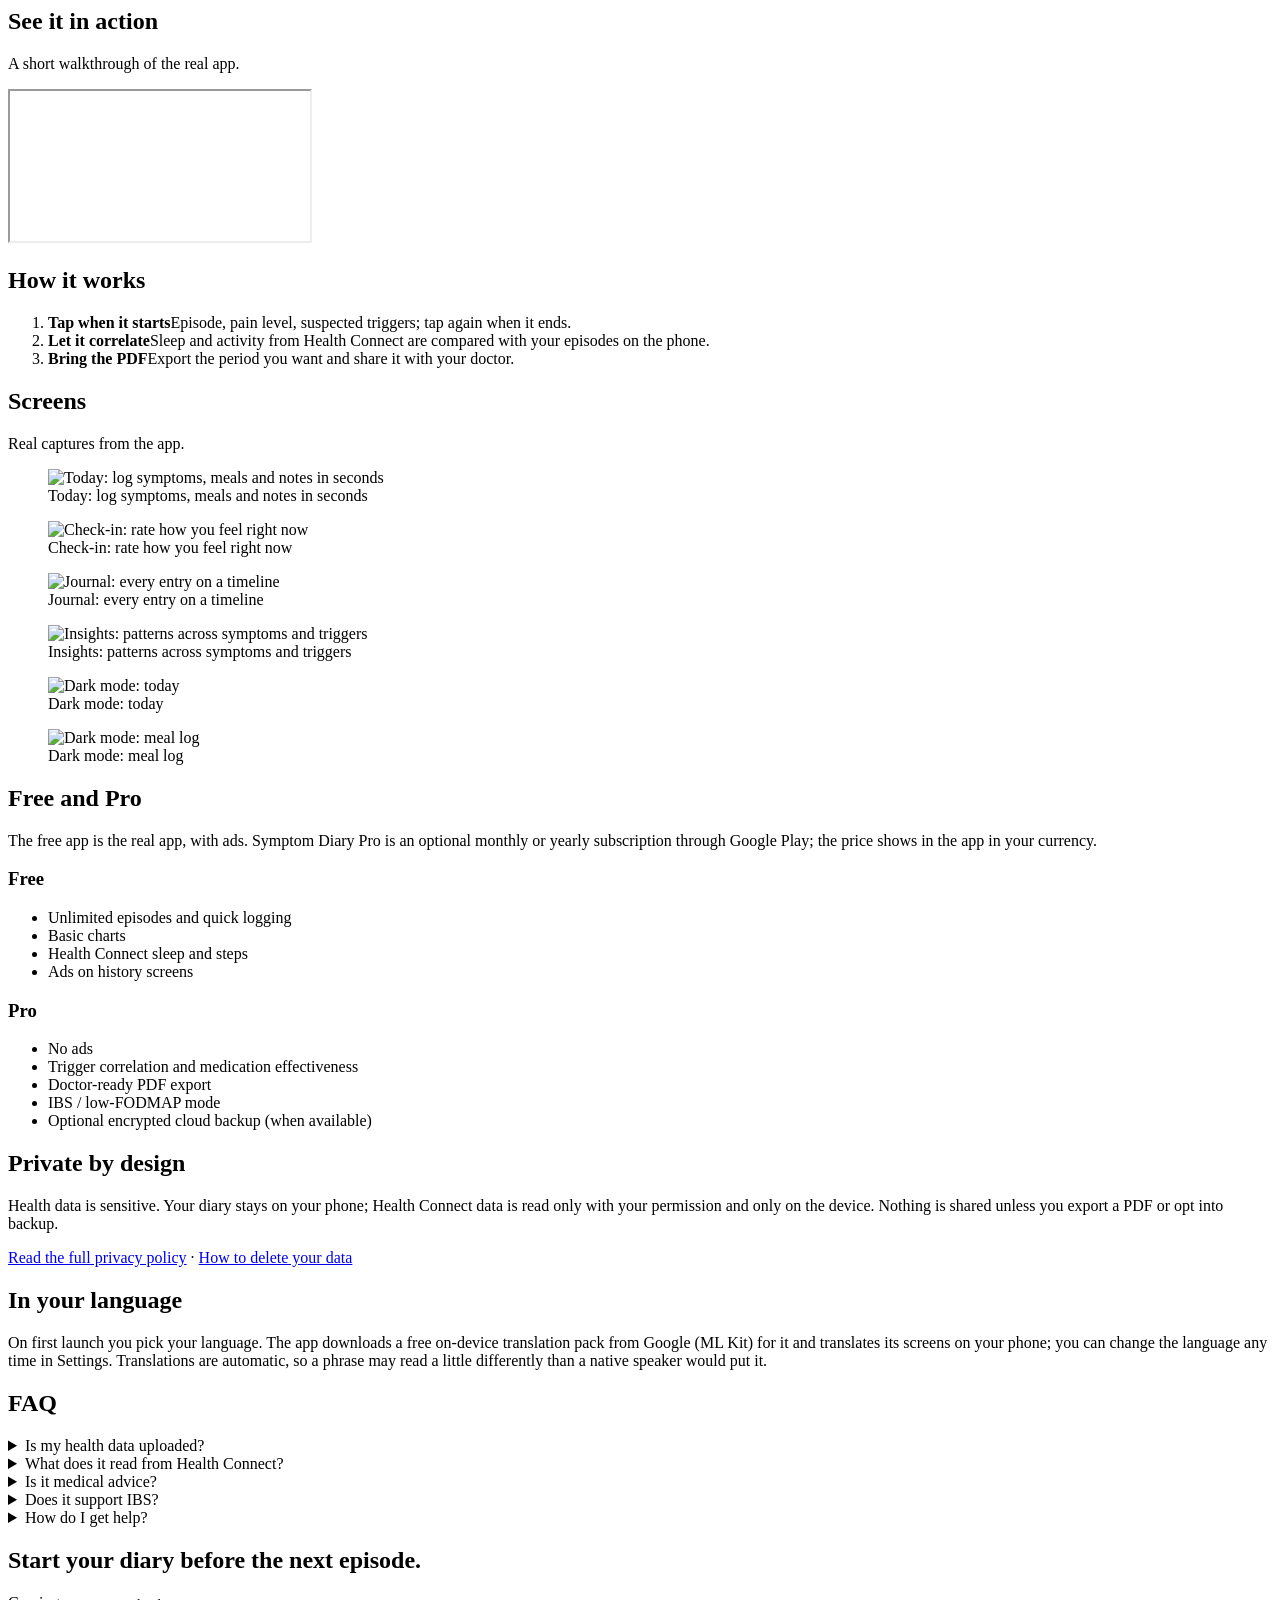
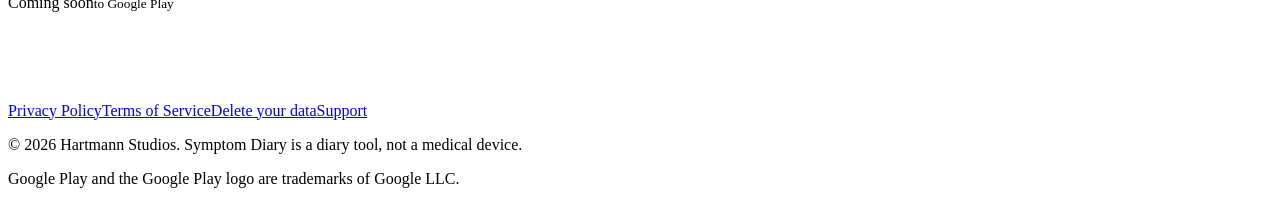
==== commit 95ce1b7b: "Add banner ad [skip ci]" ====
--- a/index.html
+++ b/index.html
@@ -18,5 +18,13 @@
 <section class="sec" id="languages"><div class="wrap"><h2>In your language</h2><p class="sub">On first launch you pick your language. The app downloads a free on-device translation pack from Google (ML Kit) for it and translates its screens on your phone; you can change the language any time in Settings. Translations are automatic, so a phrase may read a little differently than a native speaker would put it.</p></div></section>
 <section class="sec alt" id="faq"><div class="wrap narrow"><h2>FAQ</h2><details><summary>Is my health data uploaded?</summary><p>No. Episodes, triggers and Health Connect data stay on your phone. The only way data leaves is a PDF you export or the optional cloud backup if you turn it on.</p></details><details><summary>What does it read from Health Connect?</summary><p>Sleep sessions and steps, with your permission, to correlate with episodes. You can revoke access in Health Connect at any time.</p></details><details><summary>Is it medical advice?</summary><p>No. It is a diary and statistics tool, not a medical device, and it does not diagnose or treat anything.</p></details><details><summary>Does it support IBS?</summary><p>Yes: an IBS / low-FODMAP mode (Pro) adds food logging and a reference list.</p></details><details><summary>How do I get help?</summary><p>Open an issue on our <a href="https://github.com/chartmann1590/symptom-diary-site/issues/new">GitHub page</a>; please never post health details there.</p></details></div></section>
 <section class="sec cta-end"><div class="wrap"><h2>Start your diary before the next episode.</h2><div class="ctas"><span class="btn soon" aria-label="Coming soon to Google Play"><span>Coming soon</span><small>to Google Play</small></span></div></div></section></main>
+
+<!-- BEGIN AADS AD UNIT 2459512 -->
+<div class="aads-slot" style="width:100%;margin:24px auto 16px;text-align:center;clear:both">
+<div id="frame" style="width: 320px;margin: auto;z-index: 99998;height: auto">
+<iframe data-aa='2459512' src='//ad.a-ads.com/2459512/?size=320x50' style='border:0; padding:0; width:320px; height:50px; overflow:hidden;display: block;margin: auto'></iframe>
+</div>
+</div>
+<!-- END AADS AD UNIT 2459512 -->
 <footer class="foot"><div class="wrap"><div class="foot-links"><a href="/symptom-diary-site/privacy/">Privacy Policy</a><a href="/symptom-diary-site/terms/">Terms of Service</a><a href="/symptom-diary-site/delete/">Delete your data</a><a href="/symptom-diary-site/support/">Support</a></div>
 <p>&copy; 2026 Hartmann Studios. Symptom Diary is a diary tool, not a medical device.</p><p class="tm">Google Play and the Google Play logo are trademarks of Google LLC.</p></div></footer></body></html>
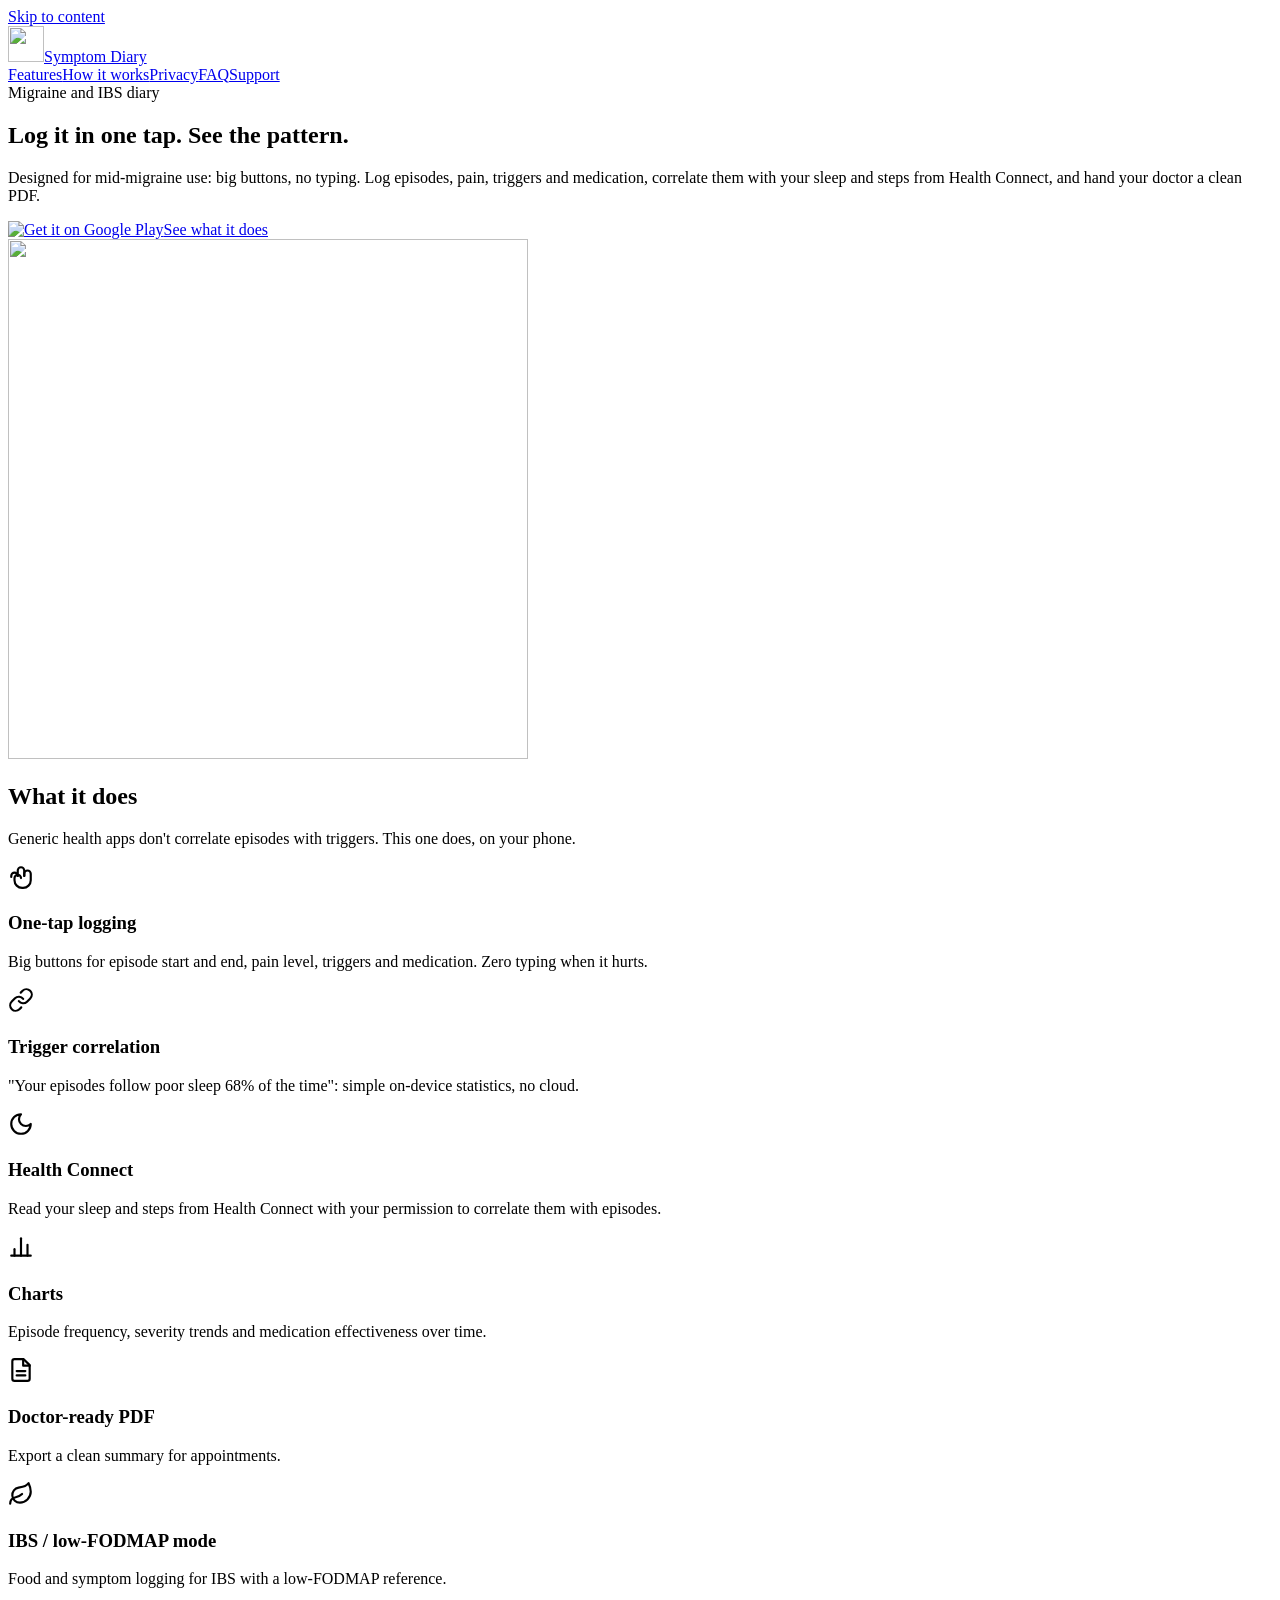
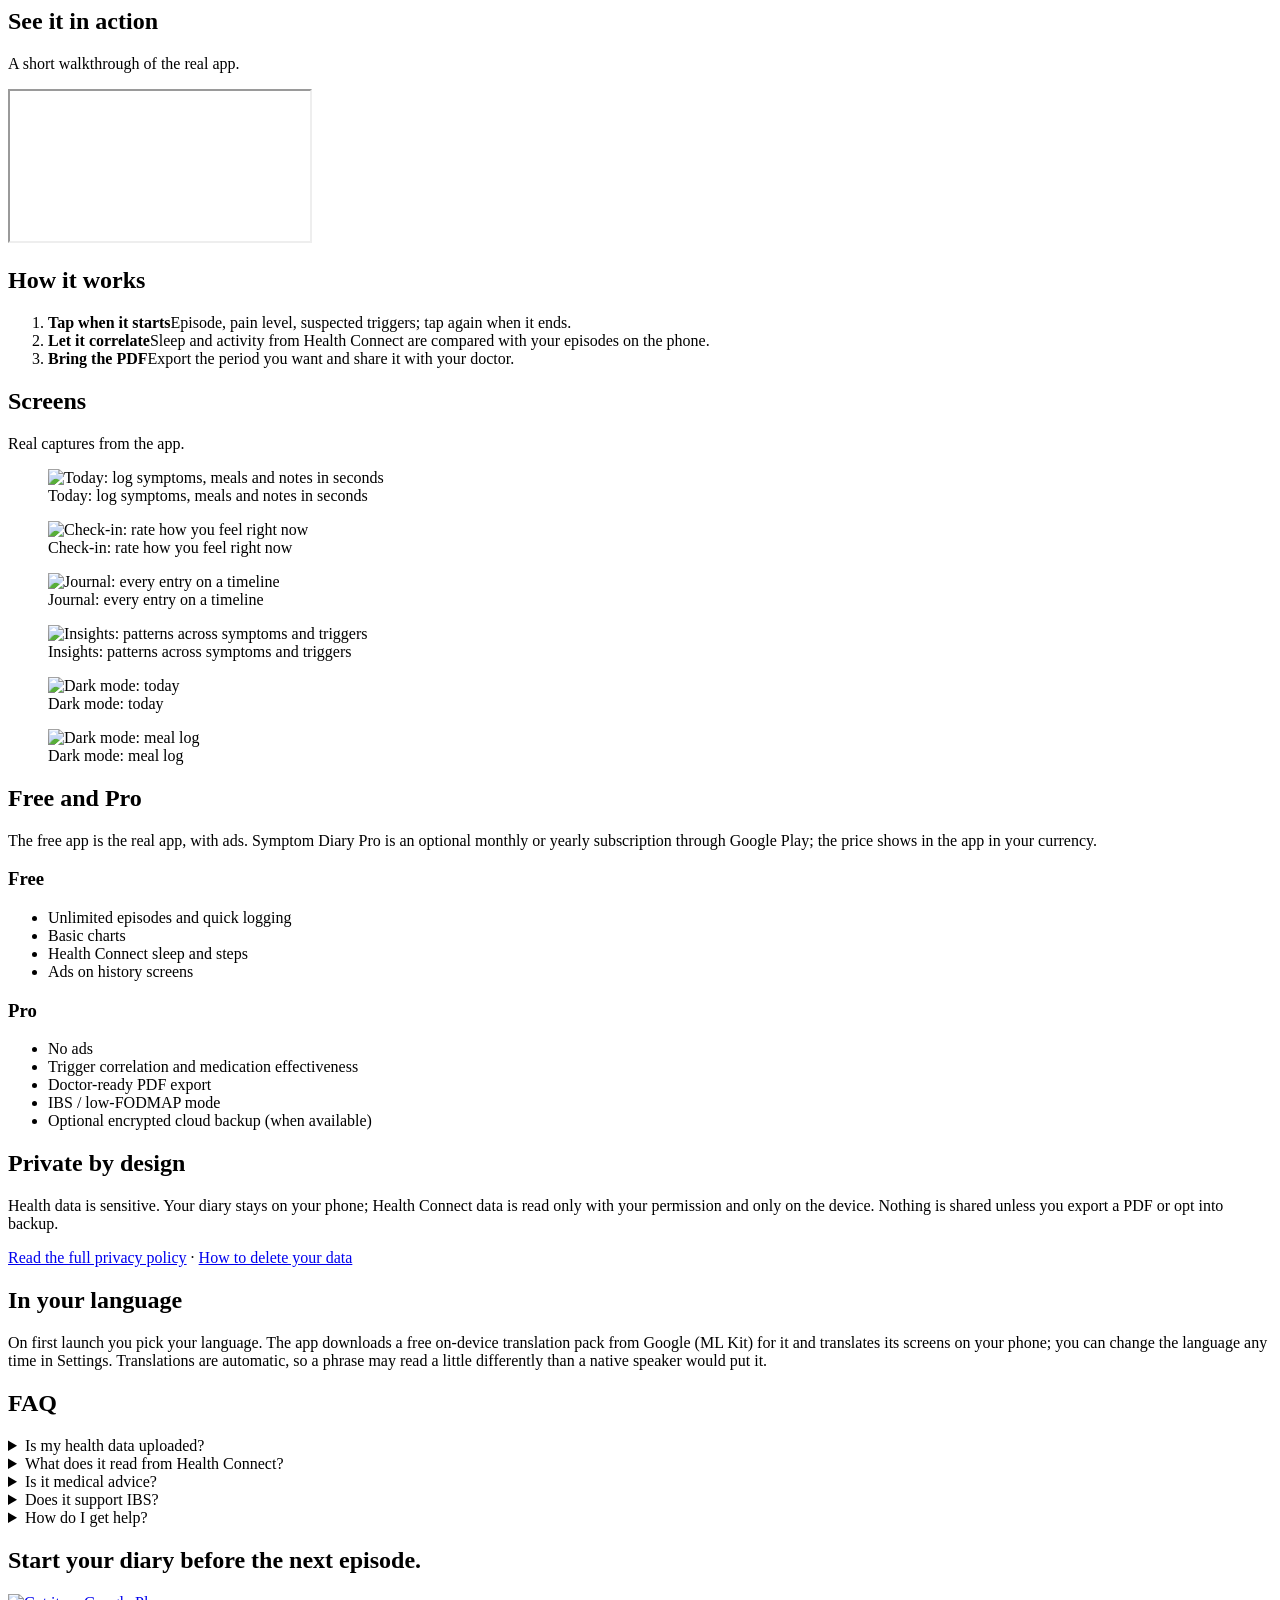
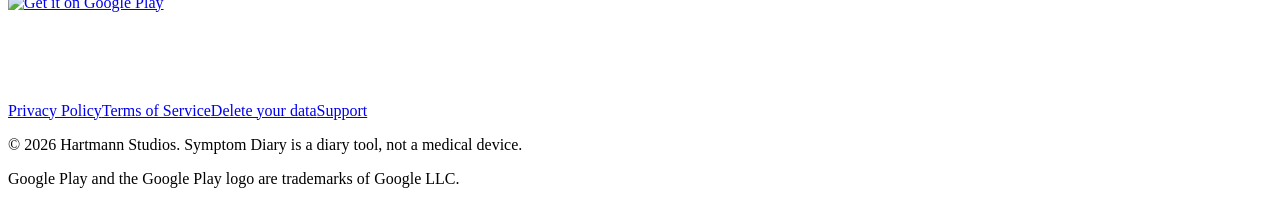
==== commit cca02b11: "Add Get it on Google Play badge" ====
--- a/index.html
+++ b/index.html
@@ -6,7 +6,7 @@
 <body><a class="skip" href="#main">Skip to content</a>
 <header class="top"><div class="wrap nav"><a class="brand" href="/symptom-diary-site/"><img src="/symptom-diary-site/img/icon-192.png" alt="" width="36" height="36"><span>Symptom Diary</span></a>
 <nav aria-label="Main"><a href="/symptom-diary-site/#features">Features</a><a href="/symptom-diary-site/#how">How it works</a><a href="/symptom-diary-site/#privacy">Privacy</a><a href="/symptom-diary-site/#faq">FAQ</a><a class="hide-sm" href="/symptom-diary-site/support/">Support</a></nav></div></header>
-<main id="main"><section class="hero"><div class="wrap"><div class="copy"><span class="kicker">Migraine and IBS diary</span><h1>Log it in one tap. See the pattern.</h1><p class="lede">Designed for mid-migraine use: big buttons, no typing. Log episodes, pain, triggers and medication, correlate them with your sleep and steps from Health Connect, and hand your doctor a clean PDF.</p><div class="ctas"><span class="btn soon" aria-label="Coming soon to Google Play"><span>Coming soon</span><small>to Google Play</small></span><a class="btn ghost" href="/symptom-diary-site/#features">See what it does</a></div></div>
+<main id="main"><section class="hero"><div class="wrap"><div class="copy"><span class="kicker">Migraine and IBS diary</span><h1>Log it in one tap. See the pattern.</h1><p class="lede">Designed for mid-migraine use: big buttons, no typing. Log episodes, pain, triggers and medication, correlate them with your sleep and steps from Health Connect, and hand your doctor a clean PDF.</p><div class="ctas"><a class="badge" href="https://play.google.com/store/apps/details?id=com.chartmann.symptomdiary" rel="noopener"><img src="/symptom-diary-site/img/play-badge.png" alt="Get it on Google Play" width="216" height="64"></a><a class="btn ghost" href="/symptom-diary-site/#features">See what it does</a></div></div>
 <div class="art"><img src="/symptom-diary-site/img/hero.png" alt="" width="520" height="520"></div></div></section>
 <section class="sec" id="features"><div class="wrap"><h2>What it does</h2><p class="sub">Generic health apps don&#x27;t correlate episodes with triggers. This one does, on your phone.</p><div class="grid"><div class="card"><div class="ic" aria-hidden="true"><svg width="26" height="26" viewBox="0 0 24 24" fill="none" stroke="currentColor" stroke-width="2" stroke-linecap="round" stroke-linejoin="round"><path d="M9 11V6a3 3 0 0 1 6 0v5"/><path d="M15 11V9a3 3 0 0 1 6 0v6a7 7 0 0 1-7 7h-1a7 7 0 0 1-7-7v-2a3 3 0 0 1 6 0"/><path d="M9 11a3 3 0 0 0-6 0v1"/></svg></div><h3>One-tap logging</h3><p>Big buttons for episode start and end, pain level, triggers and medication. Zero typing when it hurts.</p></div><div class="card"><div class="ic" aria-hidden="true"><svg width="26" height="26" viewBox="0 0 24 24" fill="none" stroke="currentColor" stroke-width="2" stroke-linecap="round" stroke-linejoin="round"><path d="M10 13a5 5 0 0 0 7.54.54l3-3a5 5 0 0 0-7.07-7.07l-1.72 1.71"/><path d="M14 11a5 5 0 0 0-7.54-.54l-3 3a5 5 0 0 0 7.07 7.07l1.71-1.71"/></svg></div><h3>Trigger correlation</h3><p>&quot;Your episodes follow poor sleep 68% of the time&quot;: simple on-device statistics, no cloud.</p></div><div class="card"><div class="ic" aria-hidden="true"><svg width="26" height="26" viewBox="0 0 24 24" fill="none" stroke="currentColor" stroke-width="2" stroke-linecap="round" stroke-linejoin="round"><path d="M12 3a6 6 0 0 0 9 9 9 9 0 1 1-9-9Z"/></svg></div><h3>Health Connect</h3><p>Read your sleep and steps from Health Connect with your permission to correlate them with episodes.</p></div><div class="card"><div class="ic" aria-hidden="true"><svg width="26" height="26" viewBox="0 0 24 24" fill="none" stroke="currentColor" stroke-width="2" stroke-linecap="round" stroke-linejoin="round"><line x1="18" y1="20" x2="18" y2="10"/><line x1="12" y1="20" x2="12" y2="4"/><line x1="6" y1="20" x2="6" y2="14"/><line x1="3" y1="20" x2="21" y2="20"/></svg></div><h3>Charts</h3><p>Episode frequency, severity trends and medication effectiveness over time.</p></div><div class="card"><div class="ic" aria-hidden="true"><svg width="26" height="26" viewBox="0 0 24 24" fill="none" stroke="currentColor" stroke-width="2" stroke-linecap="round" stroke-linejoin="round"><path d="M14.5 2H6a2 2 0 0 0-2 2v16a2 2 0 0 0 2 2h12a2 2 0 0 0 2-2V7.5L14.5 2z"/><polyline points="14 2 14 8 20 8"/><line x1="8" y1="13" x2="16" y2="13"/><line x1="8" y1="17" x2="16" y2="17"/></svg></div><h3>Doctor-ready PDF</h3><p>Export a clean summary for appointments.</p></div><div class="card"><div class="ic" aria-hidden="true"><svg width="26" height="26" viewBox="0 0 24 24" fill="none" stroke="currentColor" stroke-width="2" stroke-linecap="round" stroke-linejoin="round"><path d="M11 20A7 7 0 0 1 9.8 6.1C15.5 5 17 4.48 19 2c1 2 2 4.18 2 8 0 5.5-4.78 10-10 10Z"/><path d="M2 21c0-3 1.85-5.36 5.08-6C9.5 14.52 12 13 13 12"/></svg></div><h3>IBS / low-FODMAP mode</h3><p>Food and symptom logging for IBS with a low-FODMAP reference.</p></div></div></div></section>
 <section class="sec alt" id="video"><div class="wrap"><h2>See it in action</h2><p class="sub">A short walkthrough of the real app.</p><div class="video"><iframe src="https://www.youtube-nocookie.com/embed/c-IWx2e9zgI?rel=0" title="Symptom Diary promo video" loading="lazy" allow="accelerometer; autoplay; clipboard-write; encrypted-media; gyroscope; picture-in-picture; web-share" allowfullscreen referrerpolicy="strict-origin-when-cross-origin"></iframe></div></div></section>
@@ -17,7 +17,7 @@
 <section class="sec alt" id="privacy"><div class="wrap"><h2>Private by design</h2><p class="sub">Health data is sensitive. Your diary stays on your phone; Health Connect data is read only with your permission and only on the device. Nothing is shared unless you export a PDF or opt into backup.</p><p><a href="/symptom-diary-site/privacy/">Read the full privacy policy</a> &middot; <a href="/symptom-diary-site/delete/">How to delete your data</a></p></div></section>
 <section class="sec" id="languages"><div class="wrap"><h2>In your language</h2><p class="sub">On first launch you pick your language. The app downloads a free on-device translation pack from Google (ML Kit) for it and translates its screens on your phone; you can change the language any time in Settings. Translations are automatic, so a phrase may read a little differently than a native speaker would put it.</p></div></section>
 <section class="sec alt" id="faq"><div class="wrap narrow"><h2>FAQ</h2><details><summary>Is my health data uploaded?</summary><p>No. Episodes, triggers and Health Connect data stay on your phone. The only way data leaves is a PDF you export or the optional cloud backup if you turn it on.</p></details><details><summary>What does it read from Health Connect?</summary><p>Sleep sessions and steps, with your permission, to correlate with episodes. You can revoke access in Health Connect at any time.</p></details><details><summary>Is it medical advice?</summary><p>No. It is a diary and statistics tool, not a medical device, and it does not diagnose or treat anything.</p></details><details><summary>Does it support IBS?</summary><p>Yes: an IBS / low-FODMAP mode (Pro) adds food logging and a reference list.</p></details><details><summary>How do I get help?</summary><p>Open an issue on our <a href="https://github.com/chartmann1590/symptom-diary-site/issues/new">GitHub page</a>; please never post health details there.</p></details></div></section>
-<section class="sec cta-end"><div class="wrap"><h2>Start your diary before the next episode.</h2><div class="ctas"><span class="btn soon" aria-label="Coming soon to Google Play"><span>Coming soon</span><small>to Google Play</small></span></div></div></section></main>
+<section class="sec cta-end"><div class="wrap"><h2>Start your diary before the next episode.</h2><div class="ctas"><a class="badge" href="https://play.google.com/store/apps/details?id=com.chartmann.symptomdiary" rel="noopener"><img src="/symptom-diary-site/img/play-badge.png" alt="Get it on Google Play" width="216" height="64"></a></div></div></section></main>
 
 <!-- BEGIN AADS AD UNIT 2459512 -->
 <div class="aads-slot" style="width:100%;margin:24px auto 16px;text-align:center;clear:both">
